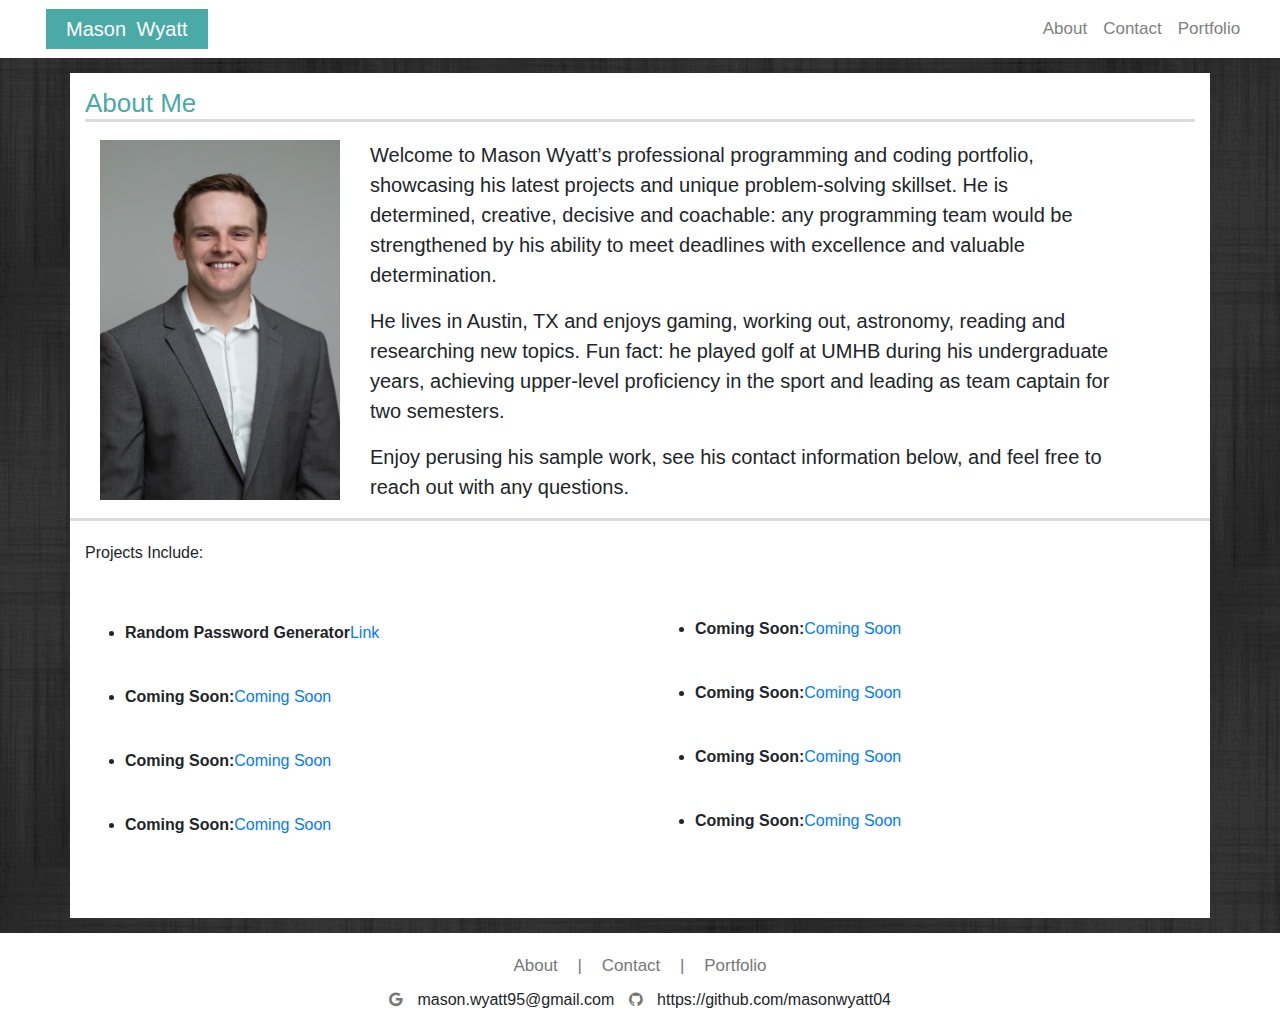
==== index.html @ 16effc39 "First Commit" ====
<html>

<head>

    <link rel="stylesheet" href="https://stackpath.bootstrapcdn.com/bootstrap/4.3.1/css/bootstrap.min.css" integrity="sha384-ggOyR0iXCbMQv3Xipma34MD+dH/1fQ784/j6cY/iJTQUOhcWr7x9JvoRxT2MZw1T" crossorigin="anonymous">

    <link rel="stylesheet" href="Assets\CSS\style.css">

</head>

<body>
  

    <!-- <div class="topofpage">

        <div class="row">

            <div class="col-8" style="background-color: white;" id="indexheader1">
                <header>

                    <h1>Mason Wyatt</h1>
    
                </header>
            </div>

            <div class="col-3" style="background-color: white;" id="indexheader2">

                <nav>
                    <a href="index.html" id="indexstyle">About</a>
                    |
                    <a href="contact.html" id="contactstyle">Contact</a>
                    |
                    <a href="portfolio.html" id="portfoliostyle">Portfolio</a>
                </nav>

            </div>

            <div class="col-1" style="background-color: white;" id="indexheader3">

                <link rel="stylesheet"
                href="https://cdnjs.cloudflare.com/ajax/libs/font-awesome/4.7.0/css/font-awesome.min.css">

                <a href="#" class="fa fa-google googlelogo"></a>
                <a href="#" class="fa fa-github githublogo"></a>

            </div>

        </div> -->

    <div class="topofpage">
    <div class="row">
    <div class="col">

        <nav class="navbar navbar-expand-lg navbar-light" style="background-color: white;">
                <a class="navbar-brand" href="#" style="color: white;">Mason Wyatt</a>
                <button class="navbar-toggler" type="button" data-toggle="collapse" data-target="#navbarNav" aria-controls="navbarNav" aria-expanded="false" aria-label="Toggle navigation">
                  <span class="navbar-toggler-icon"></span>
                </button>

                <div class="collapse navbar-collapse" id="navbarNav">
                  <ul  class="navbar-nav" class="nav justify-content-end">
                    <li class="nav-item active">
                      <a class="nav-link" href="index.html" style="color: grey;">About <span class="sr-only">(current)</span></a>
                    </li>
                    <li class="nav-item">
                      <a class="nav-link" href="contact.html" style="color: gray;">Contact</a>
                    </li>
                    <li class="nav-item">
                      <a class="nav-link" href="portfolio.html" style="color: gray;">Portfolio</a>
                    </li>
                  </ul>
                </div>
        </nav>

    </div>
    </div>
    </div>

<div class="container">

        <div class="row">

            <div class="col" style="background-color: white;" id="indexh2">

                <h2>About Me</h2>

            </div>

        </div>


    <div class="middleofpage">

        <div class="row">

            <div class="col-12 col-sm-12 col-md-3 col-lg-3 col-xl-3" style="background-color: white;" id="indexparagraph1">

                <!-- <img src="Assets\Images\296A4285.jpg" alt="Mason Wyatt's Image" id="bio-image"> -->

                <img src="Assets\Images\296A4285.jpg" class="img-fluid" alt="Responsive image">

            </div>

            <div class="col-12 col-sm-12 col-md-9 col-lg-9 col-xl-9" style="background-color: white;" id="indexparagraph2">

                <p>
                    Welcome to Mason Wyatt’s professional programming and coding portfolio,
                    showcasing his latest projects and unique problem-solving skillset. He is determined, creative,
                    decisive and coachable: any programming team would be strengthened by his ability to meet deadlines with
                    excellence and valuable determination.
    
                </p>
    
                <p>
                    He lives in Austin, TX and enjoys gaming, working out, astronomy, reading and researching new topics.
                    Fun fact: he played golf at UMHB during his undergraduate years, achieving upper-level proficiency in
                    the sport and leading as team captain for two semesters.
    
                </p>
    
                <p>
                    Enjoy perusing his sample work, see his contact information below, and feel free to reach out with any
                    questions.
                </p>

            </div>

        </div>

        <div class="row">

            <div class="col-12 col-sm-12 col-md-6 col-lg-6 col-xl-6" style="background-color: white;" id="indexprojects1">

                <p id="projects">Projects Include:</p>

                <ul>
                    <li><strong>Random Password Generator</strong><a href="#">Link</a></li>
                    <li><strong>Coming Soon:</strong><a href="#">Coming Soon</a></li>
                    <li><strong>Coming Soon:</strong><a href="#">Coming Soon</a></li>
                    <li><strong>Coming Soon:</strong><a href="#">Coming Soon</a></li>
                </ul>

            </div>

            <div class="col-12 col-sm-12 col-md-6 col-lg-6 col-xl-6" style="background-color: white;" id="indexprojects2">

                <ul>
                    <li><strong>Coming Soon:</strong><a href="#">Coming Soon</a></li>
                    <li><strong>Coming Soon:</strong><a href="#">Coming Soon</a></li>
                    <li><strong>Coming Soon:</strong><a href="#">Coming Soon</a></li>
                    <li><strong>Coming Soon:</strong><a href="#">Coming Soon</a></li>
                </ul>

            </div>

        </div>

    </div>

</div>
    <footer>
        <div class="row">

            <div class="col" style="background-color: white;" id="indexfooter1">

                <nav>
                    <a href="index.html" id="indexstyle">About</a>
                    |
                    <a href="contact.html" id="contactstyle">Contact</a>
                    |
                    <a href="portfolio.html" id="portfoliostyle">Portfolio</a>
                </nav>

            </div>

        </div>

        <div class="row">

            <div class="col" style="background-color: white;" id="indexfooter2">

                <link rel="stylesheet"
                    href="https://cdnjs.cloudflare.com/ajax/libs/font-awesome/4.7.0/css/font-awesome.min.css">

                <a href="#" class="fa fa-google googlelogo"></a> mason.wyatt95@gmail.com
                <a href="#" class="fa fa-github githublogo"></a> https://github.com/masonwyatt04
                
            </div>

        </div>
    </footer>
    <!-- </div> -->

</body>

</html>
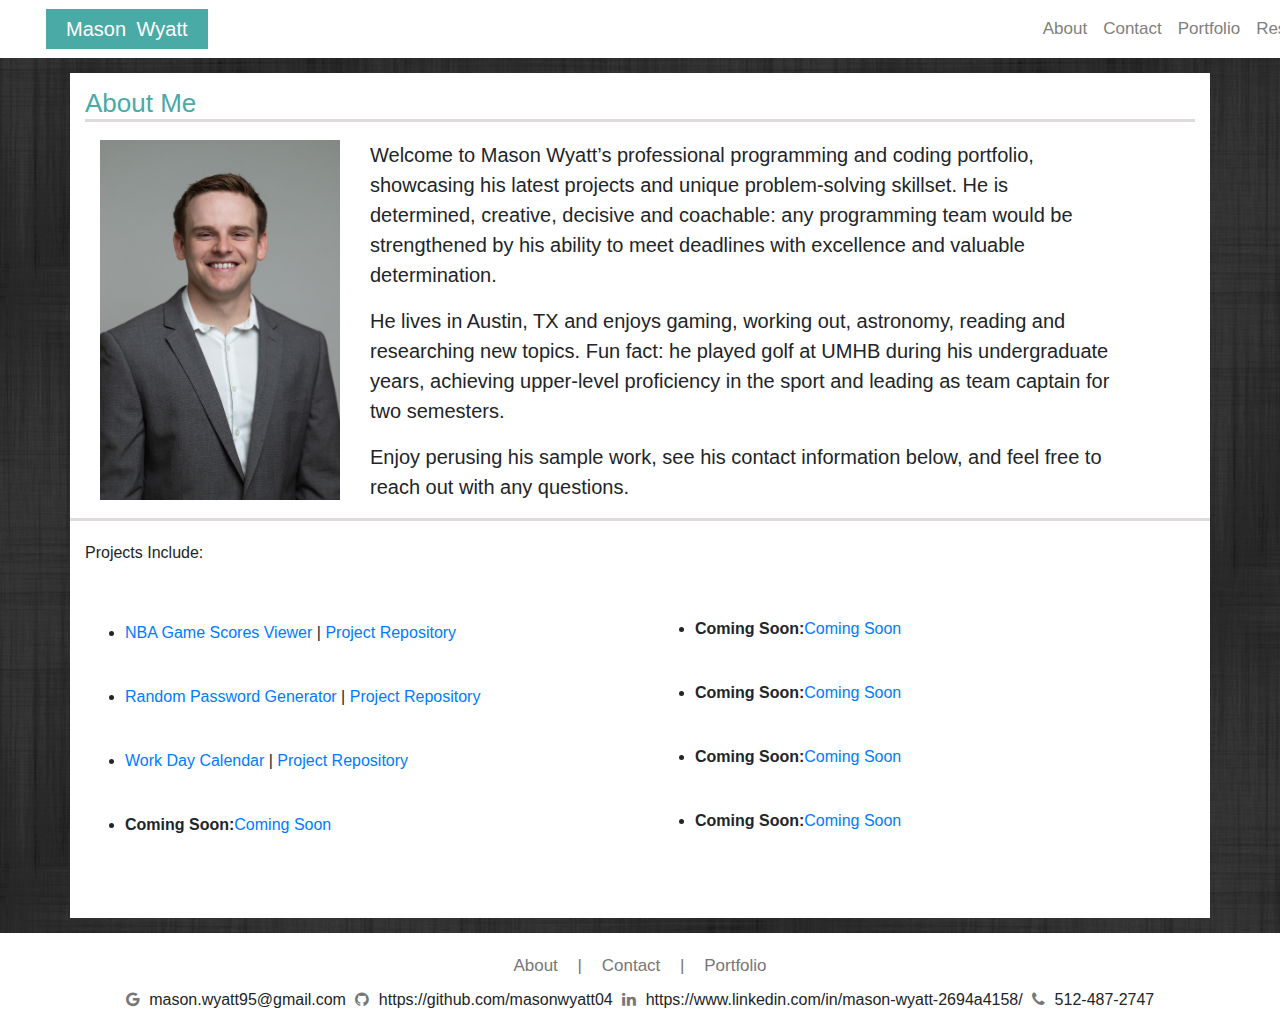
==== commit b23dc451: "Updated Portfolio" ====
--- a/index.html
+++ b/index.html
@@ -68,6 +68,9 @@
                     <li class="nav-item">
                       <a class="nav-link" href="portfolio.html" style="color: gray;">Portfolio</a>
                     </li>
+                    <li class="nav-item">
+                        <a class="nav-link" href="Assets\Images\Mason Wyatt Resume.pdf" style="color: grey;">Resume</a>
+                    </li>
                   </ul>
                 </div>
         </nav>
@@ -134,9 +137,15 @@
                 <p id="projects">Projects Include:</p>
 
                 <ul>
-                    <li><strong>Random Password Generator</strong><a href="#">Link</a></li>
-                    <li><strong>Coming Soon:</strong><a href="#">Coming Soon</a></li>
-                    <li><strong>Coming Soon:</strong><a href="#">Coming Soon</a></li>
+                    <li><strong></strong><a href="https://riceandrew.github.io/codeStarsFinal/">NBA Game Scores Viewer</a> |
+                        <strong></strong><a href="https://github.com/Iggy420/Code-Stars-">Project Repository</a>
+                    </li>
+                    <li><strong></strong><a href="https://masonwyatt04.github.io/password-generator/">Random Password Generator</a> |
+                        <strong></strong><a href="https://github.com/masonwyatt04/password-generator">Project Repository</a>
+                    </li>
+                    <li><strong></strong><a href="https://masonwyatt04.github.io/work-day-calendar/">Work Day Calendar</a> |
+                        <strong></strong><a href="https://github.com/masonwyatt04/work-day-calendar">Project Repository</a>
+                    </li>
                     <li><strong>Coming Soon:</strong><a href="#">Coming Soon</a></li>
                 </ul>
 
@@ -183,8 +192,9 @@
                     href="https://cdnjs.cloudflare.com/ajax/libs/font-awesome/4.7.0/css/font-awesome.min.css">
 
                 <a href="#" class="fa fa-google googlelogo"></a> mason.wyatt95@gmail.com
-                <a href="#" class="fa fa-github githublogo"></a> https://github.com/masonwyatt04
-                
+                <a href="https://github.com/masonwyatt04" class="fa fa-github githublogo"></a> https://github.com/masonwyatt04
+                <a href="https://www.linkedin.com/in/mason-wyatt-2694a4158/" class="fa fa-linkedin linkedinlogo"></a> https://www.linkedin.com/in/mason-wyatt-2694a4158/
+                <a href="#" class="fa fa-phone phonelogo"></a> 512-487-2747
             </div>
 
         </div>
